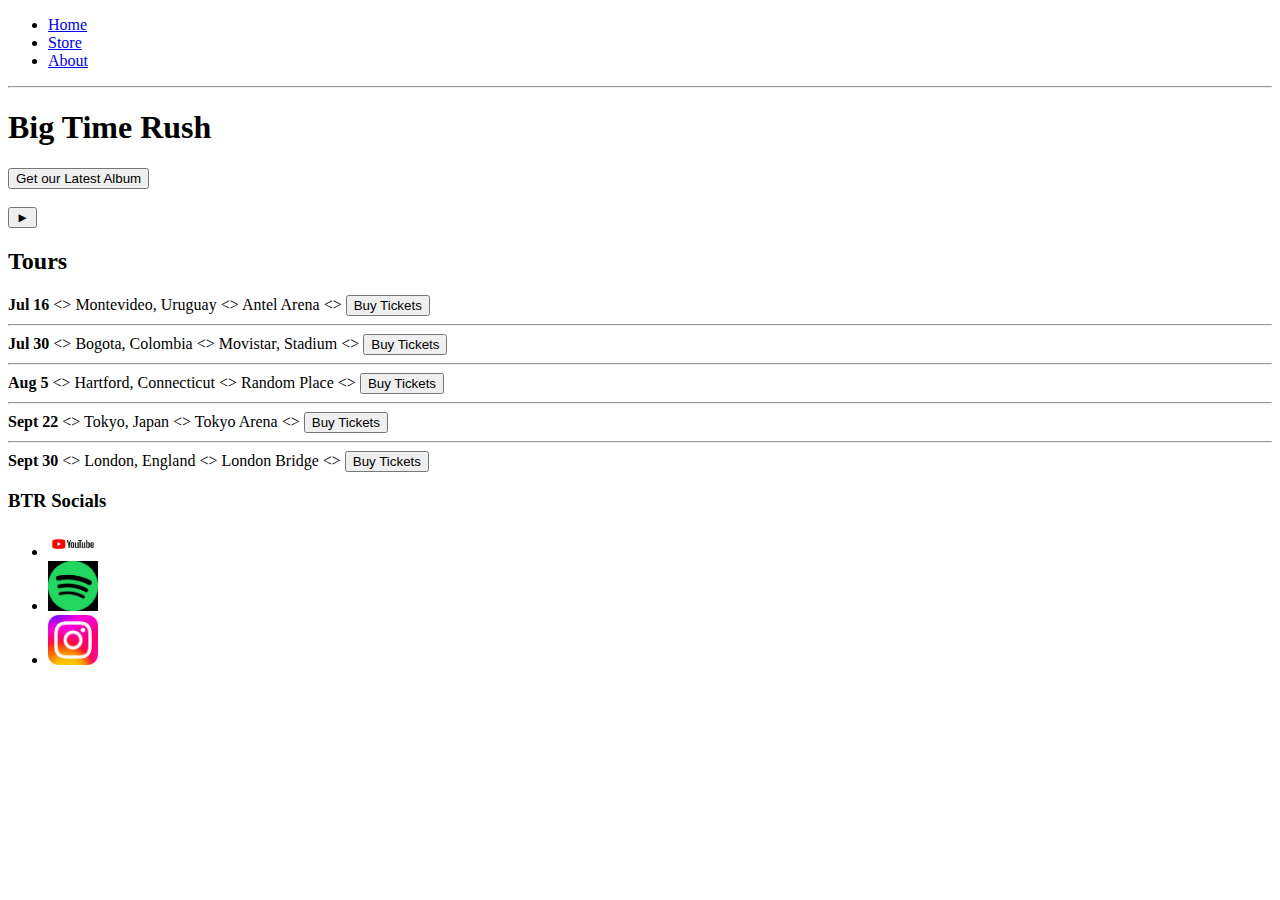
==== Index.html @ 1eff6666 "First website" ====
<!DOCTYPE html>
<html>
    <head>
        <title>Big Time Rush</title>
        <meta name = "description" content="This the description">
    </head>
    <body>
        <header>
            <nav>
                <ul>
                    <li><a href="Index.html">Home</a></li>
                    <li><a href="Store.html">Store</a></li>
                    <li><a href="About.html">About</a></li>
                </ul>
            </nav>
            <hr>
            <h1>Big Time Rush</h1>
            <button type="button">Get our Latest Album</button>
            <br>
            <br>
            <!--TODO FIND SUITABLE BACKGROUND IMAGE-->
            <button type="button">&#9658;</button>
        </header>
        <section>
            <h2>Tours</h2>
            <div>
                <div>
                    <strong>Jul 16</strong> 
                    &lt;&gt;
                    <span>Montevideo, Uruguay</span>
                    &lt;&gt;
                    <span>Antel Arena</span>
                    &lt;&gt;
                    <button type="button">Buy Tickets</button> 
                    <hr>
                </div>
                <div>
                    <strong>Jul 30</strong> 
                    &lt;&gt;
                    <span>Bogota, Colombia</span>
                    &lt;&gt;
                    <span>Movistar, Stadium</span>
                    &lt;&gt;
                    <button type="button">Buy Tickets</button> 
                    <hr>
                </div>
                <div>
                    <strong>Aug 5</strong> 
                    &lt;&gt;
                    <span>Hartford, Connecticut</span>
                    &lt;&gt;
                    <span>Random Place</span>
                    &lt;&gt;
                    <button type="button">Buy Tickets</button> 
                    <hr>
                </div>
                <div>
                    <strong>Sept 22</strong> 
                    &lt;&gt;
                    <span>Tokyo, Japan</span>
                    &lt;&gt;
                    <span>Tokyo Arena</span>
                    &lt;&gt;
                    <button type="button">Buy Tickets</button> 
                    <hr>
                </div>
                <div>
                    <strong>Sept 30</strong> 
                    &lt;&gt;
                    <span>London, England</span>
                    &lt;&gt;
                    <span>London Bridge</span>
                    &lt;&gt;
                    <button type="button">Buy Tickets</button> 
                </div>
            </div>
        </section>
        <footer>
            <h3>BTR Socials</h3>
            <ul>
                <li><a href="https://www.youtube.com/channel/UCrX2OMYTBcodUKQMBLfMrJQ" target="_blank"><img src="Images/YT.png" width="50"></a></li>
                <li><a href="https://open.spotify.com/artist/0GWCNkPi54upO9WLlwjAHd" target="_blank"><img src="Images/Spotify.jpg" width="50"></a></li>
                <li><a href="https://www.instagram.com/bigtimerush/?hl=en" target="_blank"><img src="Images/insta.jpg" width="50"></a></li>
            </ul>
        </footer>
    </body>
</html>
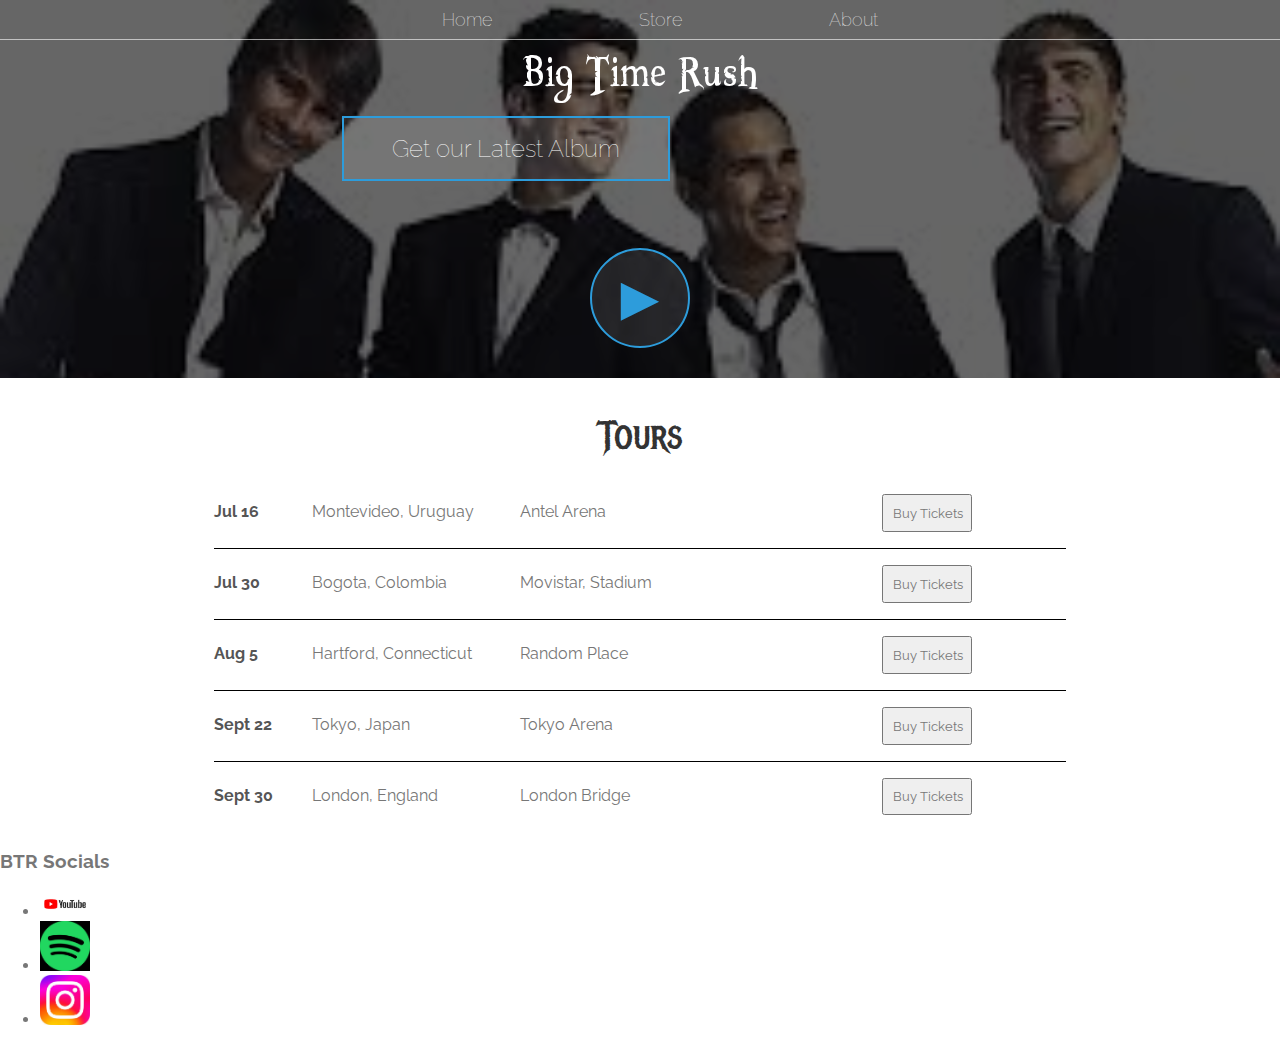
==== commit 36852bd9: "working on index css" ====
--- a/Index.html
+++ b/Index.html
@@ -3,75 +3,57 @@
     <head>
         <title>Big Time Rush</title>
         <meta name = "description" content="This the description">
+        <link rel="stylesheet" href="styles.css">
     </head>
     <body>
-        <header>
-            <nav>
+        <header class="main-header">
+            <nav class="nav main-nav">
                 <ul>
                     <li><a href="Index.html">Home</a></li>
                     <li><a href="Store.html">Store</a></li>
                     <li><a href="About.html">About</a></li>
                 </ul>
             </nav>
-            <hr>
-            <h1>Big Time Rush</h1>
-            <button type="button">Get our Latest Album</button>
+            <h1 class="bandname bandname-large">Big Time Rush</h1>
+            <div class="container">
+            <button class="btn btnheader" type="button">Get our Latest Album</button>
             <br>
             <br>
-            <!--TODO FIND SUITABLE BACKGROUND IMAGE-->
-            <button type="button">&#9658;</button>
+            <button class = "btn btnheader btnplay"type="button">&#9658;</button>
+            </div>
         </header>
-        <section>
-            <h2>Tours</h2>
+        <section class="content-section container">
+            <h2 class="section-header">Tours</h2>
             <div>
-                <div>
-                    <strong>Jul 16</strong> 
-                    &lt;&gt;
-                    <span>Montevideo, Uruguay</span>
-                    &lt;&gt;
-                    <span>Antel Arena</span>
-                    &lt;&gt;
-                    <button type="button">Buy Tickets</button> 
-                    <hr>
+                <div class="tourrow">
+                    <span class="touritem tourdate">Jul 16</span> 
+                    <span class="touritem tourcity">Montevideo, Uruguay</span>
+                    <span class="touritem tourarena">Antel Arena</span>
+                    <button class="btn touritem tourbtn" type="button">Buy Tickets</button> 
                 </div>
-                <div>
-                    <strong>Jul 30</strong> 
-                    &lt;&gt;
-                    <span>Bogota, Colombia</span>
-                    &lt;&gt;
-                    <span>Movistar, Stadium</span>
-                    &lt;&gt;
-                    <button type="button">Buy Tickets</button> 
-                    <hr>
+                <div class="tourrow">
+                    <span class="touritem tourdate">Jul 30</span> 
+                    <span class="touritem tourcity">Bogota, Colombia</span>
+                    <span class="touritem tourarena">Movistar, Stadium</span>
+                    <button class="btn touritem tourbtn" type="button">Buy Tickets</button> 
                 </div>
-                <div>
-                    <strong>Aug 5</strong> 
-                    &lt;&gt;
-                    <span>Hartford, Connecticut</span>
-                    &lt;&gt;
-                    <span>Random Place</span>
-                    &lt;&gt;
-                    <button type="button">Buy Tickets</button> 
-                    <hr>
+                <div class="tourrow">
+                    <span class="touritem tourdate">Aug 5</span> 
+                    <span class="touritem tourcity">Hartford, Connecticut</span>
+                    <span class="touritem tourarena">Random Place</span>
+                    <button class="btn touritem tourbtn" type="button">Buy Tickets</button> 
                 </div>
-                <div>
-                    <strong>Sept 22</strong> 
-                    &lt;&gt;
-                    <span>Tokyo, Japan</span>
-                    &lt;&gt;
-                    <span>Tokyo Arena</span>
-                    &lt;&gt;
-                    <button type="button">Buy Tickets</button> 
-                    <hr>
+                <div class="tourrow">
+                    <span class="touritem tourdate">Sept 22</span> 
+                    <span class="touritem tourcity">Tokyo, Japan</span>
+                    <span class="touritem tourarena">Tokyo Arena</span>
+                    <button class="btn touritem tourbtn" type="button">Buy Tickets</button> 
                 </div>
-                <div>
-                    <strong>Sept 30</strong> 
-                    &lt;&gt;
-                    <span>London, England</span>
-                    &lt;&gt;
-                    <span>London Bridge</span>
-                    &lt;&gt;
-                    <button type="button">Buy Tickets</button> 
+                <div class="tourrow">
+                    <span class="touritem tourdate">Sept 30</span> 
+                    <span class="touritem tourcity">London, England</span>
+                    <span class="touritem tourarena">London Bridge</span>
+                    <button class="btn touritem tourbtn" type="button">Buy Tickets</button> 
                 </div>
             </div>
         </section>
--- a/styles.css
+++ b/styles.css
@@ -0,0 +1,188 @@
+@import url("https://fonts.googleapis.com/css2?family=Raleway:ital,wght@0,100..900;1,100..900&display=swap");
+@import url(https://fonts.googleapis.com/css2?family=Metal+Mania&family=Raleway:ital,wght@0,100..900;1,100..900&display=swap);
+
+@font-face {
+    font-family: "Booter - Zero Zero";
+    src: url(Fonts/Booter\ -\ Zero\ Zero.woff) format("woff"),
+         url("Fonts/Booter\ -\ Zero\ Zero.woff2") format("woff2");
+    font-weight: normal;
+    font-style: normal;
+}
+
+*{
+    box-sizing: border-box;
+    font-family: Raleway;
+    color: #777;
+}
+
+html, body{
+    margin: 0;
+    padding: 0;
+}
+
+.nav ul{
+    margin: 0;
+}
+
+.nav li{
+    display: inline;
+}
+
+.nav a{
+    display: inline-block;
+    padding: .5em;
+    color: white;
+    text-decoration: none;
+}
+
+.nav a:hover{
+    background-color: rgba(0, 0, 0, 0.3);
+}
+
+.main-nav{
+    text-align: center;
+    font-size: 1.1em;
+    font-weight: lighter;
+    border-bottom: 1px solid rgba(255, 255, 255, .6);
+}
+
+.main-nav li{
+    padding: 0 5%;
+}
+
+.bandname{
+    text-align: center;
+    margin: 0;
+    font-size: 4em;
+    font-family: "Booter - Zero Zero";
+    font-weight: normal;
+    color: white;
+}
+
+.bandname_large{
+    font-size: 10em;
+}
+
+.main-header{
+    background-color: rgba(0, 0, 0, .6);
+    background-image: url("Images/headerback.jpg");
+    background-blend-mode: multiply;
+    background-size: cover;
+    padding-bottom: 30px;
+}
+
+.content-section{
+    margin: 1em;
+}
+
+.container{
+    max-width: 900px;
+    margin: 0 auto;
+    padding: 0 1.5em;
+}
+
+.section-header{
+    font-family: "Metal mania";
+    font-weight: normal;
+    color: #333;
+    text-align: center;
+    font-size: 2.5em;
+}
+
+.aboutband-image{
+    float: left;
+    height: 200px;
+    margin: 15px;
+    border-radius: 50%;
+}
+
+.mainfooter{
+    background-color: #777;
+    color: white;
+    padding: .25em 0;
+}
+
+.mainfooter-container{
+    display: flex;
+    align-items: center;
+}
+
+.mainfooter-container ul{
+    flex-grow: 1;
+    text-align: end;
+}
+
+.footernav li{
+    padding: 0 .5em;
+}
+
+.footernav img{
+    width: 40px;
+}
+
+.btn{
+    text-align: center;
+    vertical-align: middle;
+    padding: .67em;
+    cursor: pointer;
+}
+
+.btnheader{
+    margin: .5em 15% 2em 15%;
+    color: white;
+    border: 2px solid #2D9CDB;
+    background-color: rgba(255, 255, 255, .1);
+    border-radius: 0;
+    font-size: 1.5em;
+    font-weight: lighter;
+    padding-left: 2em;
+    padding-right: 2em;
+}
+
+.btnheader :hover{
+    background-color: rgba(255, 255, 255, .3);
+}
+
+.btnplay{
+    display: block;
+    margin: 0 auto;
+    color: #2D9CDB;
+    font-size: 4em;
+    border-radius: 50%;
+    padding: 0;
+    width: 100px;
+    height: 100px;
+}
+
+.tourrow{
+    border-bottom: 1px solid black;
+    padding-bottom: 1em;
+    margin-bottom: 1em;
+}
+
+.tourrow:last-child{
+    border-bottom: none;
+}
+
+.touritem{
+    display: inline-block;
+    padding-right: .5em;
+}
+
+.tourdate{
+    color: #555;
+    font-weight: bold;
+    width: 11%;
+}
+
+.tourcity{
+    width: 24%;
+}
+
+.tourarena{
+    width: 42%;
+}
+
+.tourbtn{
+    max-width: 19%;
+}
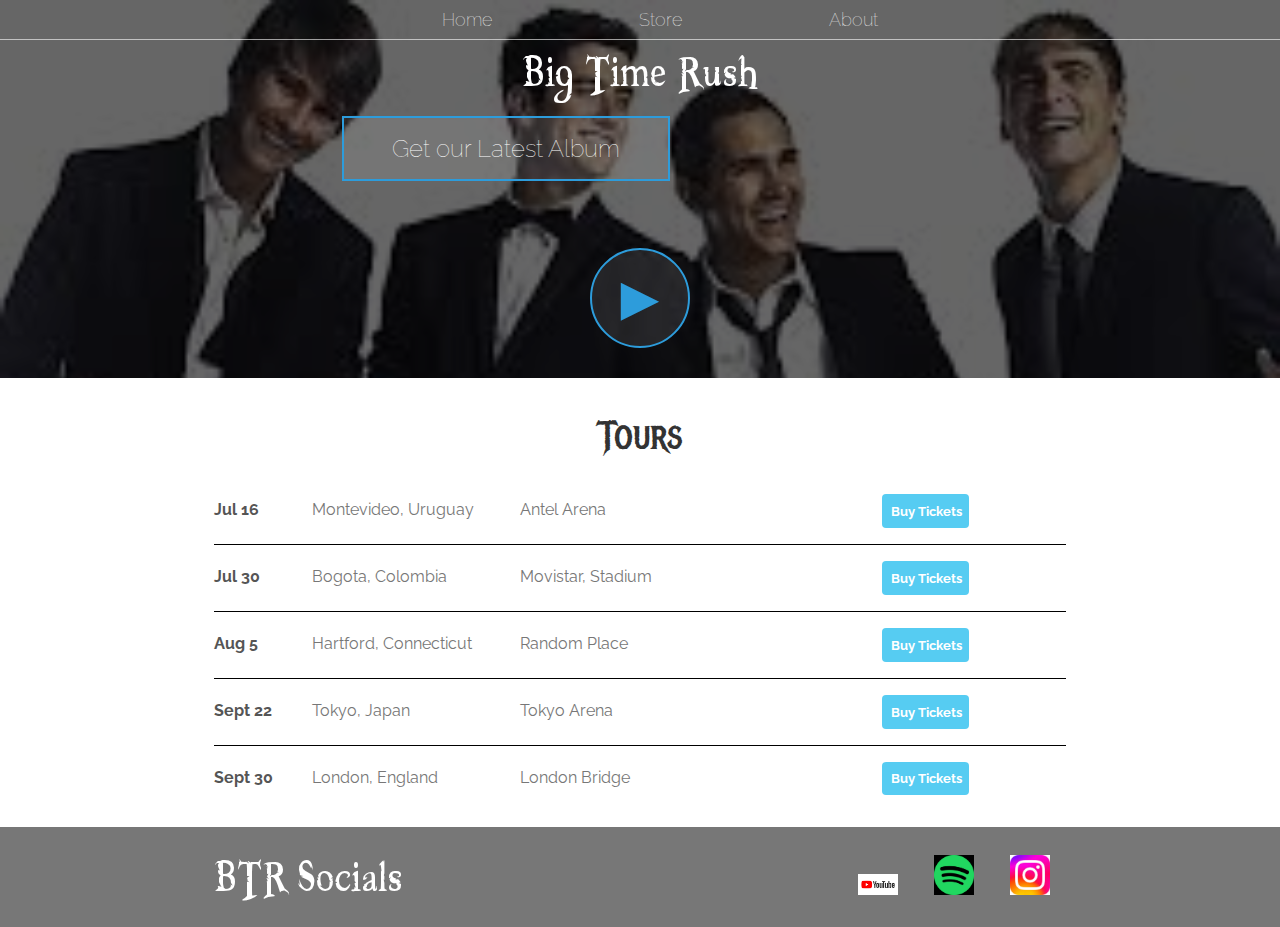
==== commit 84787ffa: "finished indexpage" ====
--- a/Index.html
+++ b/Index.html
@@ -29,41 +29,43 @@
                     <span class="touritem tourdate">Jul 16</span> 
                     <span class="touritem tourcity">Montevideo, Uruguay</span>
                     <span class="touritem tourarena">Antel Arena</span>
-                    <button class="btn touritem tourbtn" type="button">Buy Tickets</button> 
+                    <button class="btn touritem tourbtn btnprimary" type="button">Buy Tickets</button> 
                 </div>
                 <div class="tourrow">
                     <span class="touritem tourdate">Jul 30</span> 
                     <span class="touritem tourcity">Bogota, Colombia</span>
                     <span class="touritem tourarena">Movistar, Stadium</span>
-                    <button class="btn touritem tourbtn" type="button">Buy Tickets</button> 
+                    <button class="btn touritem tourbtn btnprimary" type="button">Buy Tickets</button> 
                 </div>
                 <div class="tourrow">
                     <span class="touritem tourdate">Aug 5</span> 
                     <span class="touritem tourcity">Hartford, Connecticut</span>
                     <span class="touritem tourarena">Random Place</span>
-                    <button class="btn touritem tourbtn" type="button">Buy Tickets</button> 
+                    <button class="btn touritem tourbtn btnprimary" type="button">Buy Tickets</button> 
                 </div>
                 <div class="tourrow">
                     <span class="touritem tourdate">Sept 22</span> 
                     <span class="touritem tourcity">Tokyo, Japan</span>
                     <span class="touritem tourarena">Tokyo Arena</span>
-                    <button class="btn touritem tourbtn" type="button">Buy Tickets</button> 
+                    <button class="btn touritem tourbtn btnprimary" type="button">Buy Tickets</button> 
                 </div>
                 <div class="tourrow">
                     <span class="touritem tourdate">Sept 30</span> 
                     <span class="touritem tourcity">London, England</span>
                     <span class="touritem tourarena">London Bridge</span>
-                    <button class="btn touritem tourbtn" type="button">Buy Tickets</button> 
+                    <button class="btn touritem tourbtn btnprimary" type="button">Buy Tickets</button> 
                 </div>
             </div>
         </section>
-        <footer>
-            <h3>BTR Socials</h3>
-            <ul>
+        <footer class="mainfooter">
+            <div class="container mainfooter-container">
+            <h3 class="bandname">BTR Socials</h3>
+            <ul class="nav footernav">
                 <li><a href="https://www.youtube.com/channel/UCrX2OMYTBcodUKQMBLfMrJQ" target="_blank"><img src="Images/YT.png" width="50"></a></li>
                 <li><a href="https://open.spotify.com/artist/0GWCNkPi54upO9WLlwjAHd" target="_blank"><img src="Images/Spotify.jpg" width="50"></a></li>
                 <li><a href="https://www.instagram.com/bigtimerush/?hl=en" target="_blank"><img src="Images/insta.jpg" width="50"></a></li>
             </ul>
+            </div>
         </footer>
     </body>
 </html>--- a/styles.css
+++ b/styles.css
@@ -186,3 +186,15 @@
 .tourbtn{
     max-width: 19%;
 }
+
+.btnprimary{
+    color: white;
+    background-color: #56CCF2;
+    border: none;
+    border-radius: .3em;
+    font-weight: bold;
+}
+
+.btnprimary:hover{
+    background-color: #2D9CDB;
+}